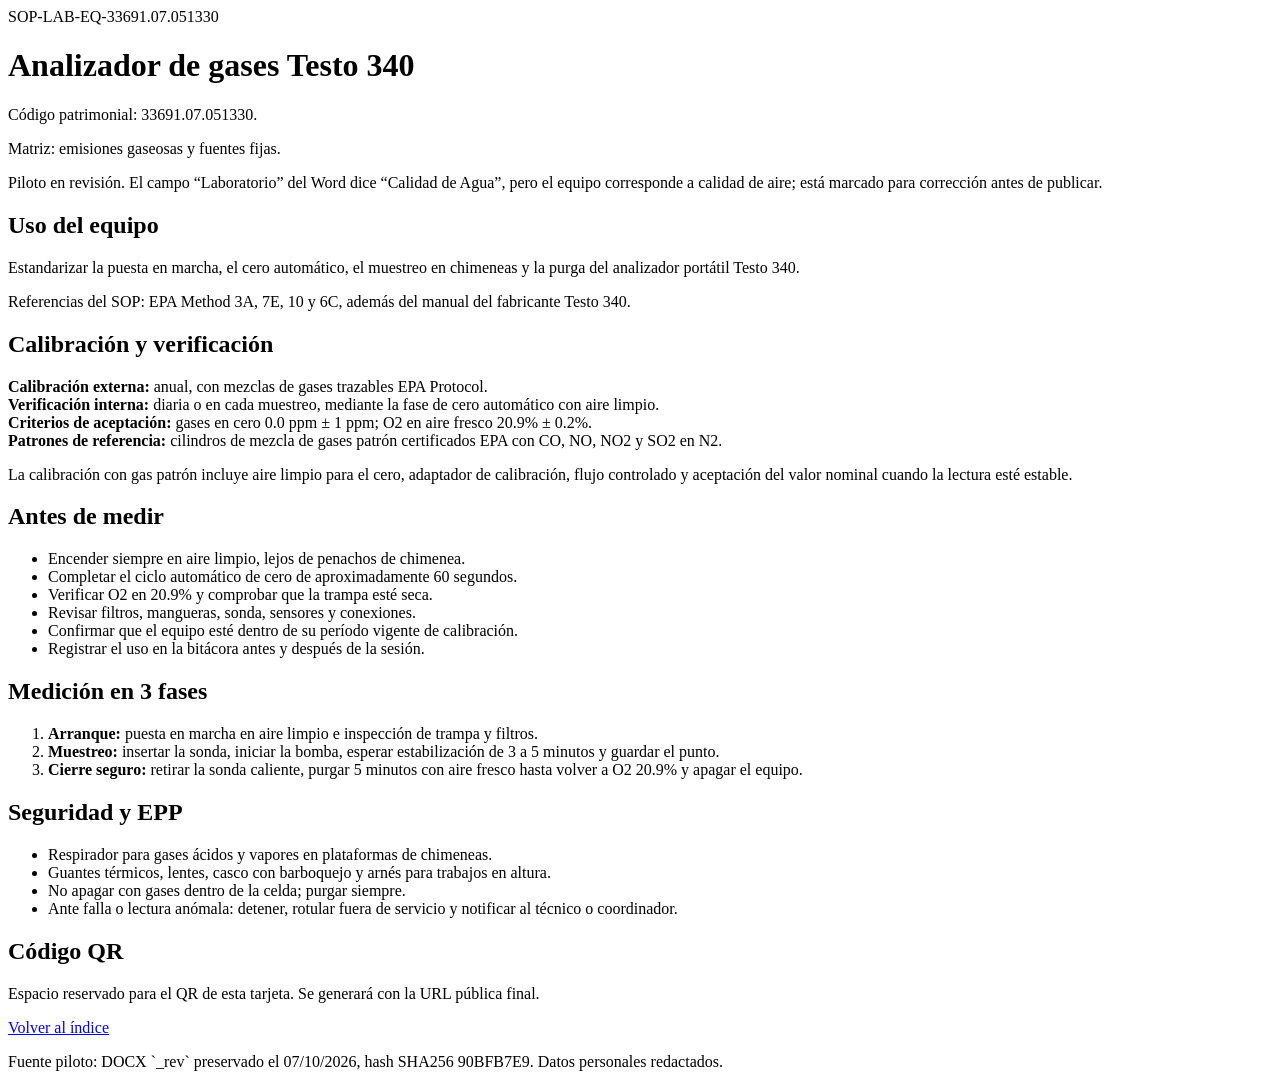
==== sop-33691-07-051330.html @ 210b204e "Add files via upload" ====
<!doctype html>
<html lang="es">
<head>
  <meta charset="utf-8">
  <meta name="viewport" content="width=device-width, initial-scale=1">
  <title>SOP-LAB-EQ-33691.07.051330 | Testo 340</title>
  <link rel="stylesheet" href="assets/estilos.css">
</head>
<body>
  <div class="contenedor">
    <div class="encabezado">
      <span class="etiqueta">SOP-LAB-EQ-33691.07.051330</span>
      <h1>Analizador de gases Testo 340</h1>
      <p>Código patrimonial: 33691.07.051330.</p>
      <p>Matriz: emisiones gaseosas y fuentes fijas.</p>
    </div>

    <div class="aviso">
      Piloto en revisión. El campo “Laboratorio” del Word dice “Calidad de Agua”, pero el equipo corresponde a calidad de aire; está marcado para corrección antes de publicar.
    </div>

    <div class="bloque">
      <h2>Uso del equipo</h2>
      <p>Estandarizar la puesta en marcha, el cero automático, el muestreo en chimeneas y la purga del analizador portátil Testo 340.</p>
      <p>Referencias del SOP: EPA Method 3A, 7E, 10 y 6C, además del manual del fabricante Testo 340.</p>
    </div>

    <div class="bloque">
      <h2>Calibración y verificación</h2>
      <div class="ficha">
        <div><strong>Calibración externa:</strong> anual, con mezclas de gases trazables EPA Protocol.</div>
        <div><strong>Verificación interna:</strong> diaria o en cada muestreo, mediante la fase de cero automático con aire limpio.</div>
        <div><strong>Criterios de aceptación:</strong> gases en cero 0.0 ppm ± 1 ppm; O2 en aire fresco 20.9% ± 0.2%.</div>
        <div><strong>Patrones de referencia:</strong> cilindros de mezcla de gases patrón certificados EPA con CO, NO, NO2 y SO2 en N2.</div>
      </div>
      <p>La calibración con gas patrón incluye aire limpio para el cero, adaptador de calibración, flujo controlado y aceptación del valor nominal cuando la lectura esté estable.</p>
    </div>

    <div class="bloque">
      <h2>Antes de medir</h2>
      <ul>
        <li>Encender siempre en aire limpio, lejos de penachos de chimenea.</li>
        <li>Completar el ciclo automático de cero de aproximadamente 60 segundos.</li>
        <li>Verificar O2 en 20.9% y comprobar que la trampa esté seca.</li>
        <li>Revisar filtros, mangueras, sonda, sensores y conexiones.</li>
        <li>Confirmar que el equipo esté dentro de su período vigente de calibración.</li>
        <li>Registrar el uso en la bitácora antes y después de la sesión.</li>
      </ul>
    </div>

    <div class="bloque">
      <h2>Medición en 3 fases</h2>
      <ol>
        <li><strong>Arranque:</strong> puesta en marcha en aire limpio e inspección de trampa y filtros.</li>
        <li><strong>Muestreo:</strong> insertar la sonda, iniciar la bomba, esperar estabilización de 3 a 5 minutos y guardar el punto.</li>
        <li><strong>Cierre seguro:</strong> retirar la sonda caliente, purgar 5 minutos con aire fresco hasta volver a O2 20.9% y apagar el equipo.</li>
      </ol>
    </div>

    <div class="bloque">
      <h2>Seguridad y EPP</h2>
      <ul>
        <li>Respirador para gases ácidos y vapores en plataformas de chimeneas.</li>
        <li>Guantes térmicos, lentes, casco con barboquejo y arnés para trabajos en altura.</li>
        <li>No apagar con gases dentro de la celda; purgar siempre.</li>
        <li>Ante falla o lectura anómala: detener, rotular fuera de servicio y notificar al técnico o coordinador.</li>
      </ul>
    </div>

    <div class="bloque">
      <h2>Código QR</h2>
      <div class="qr">Espacio reservado para el QR de esta tarjeta. Se generará con la URL pública final.</div>
      <p><a class="boton" href="index.html">Volver al índice</a></p>
    </div>

    <p class="pie">Fuente piloto: DOCX `_rev` preservado el 07/10/2026, hash SHA256 90BFB7E9. Datos personales redactados.</p>
  </div>
</body>
</html>
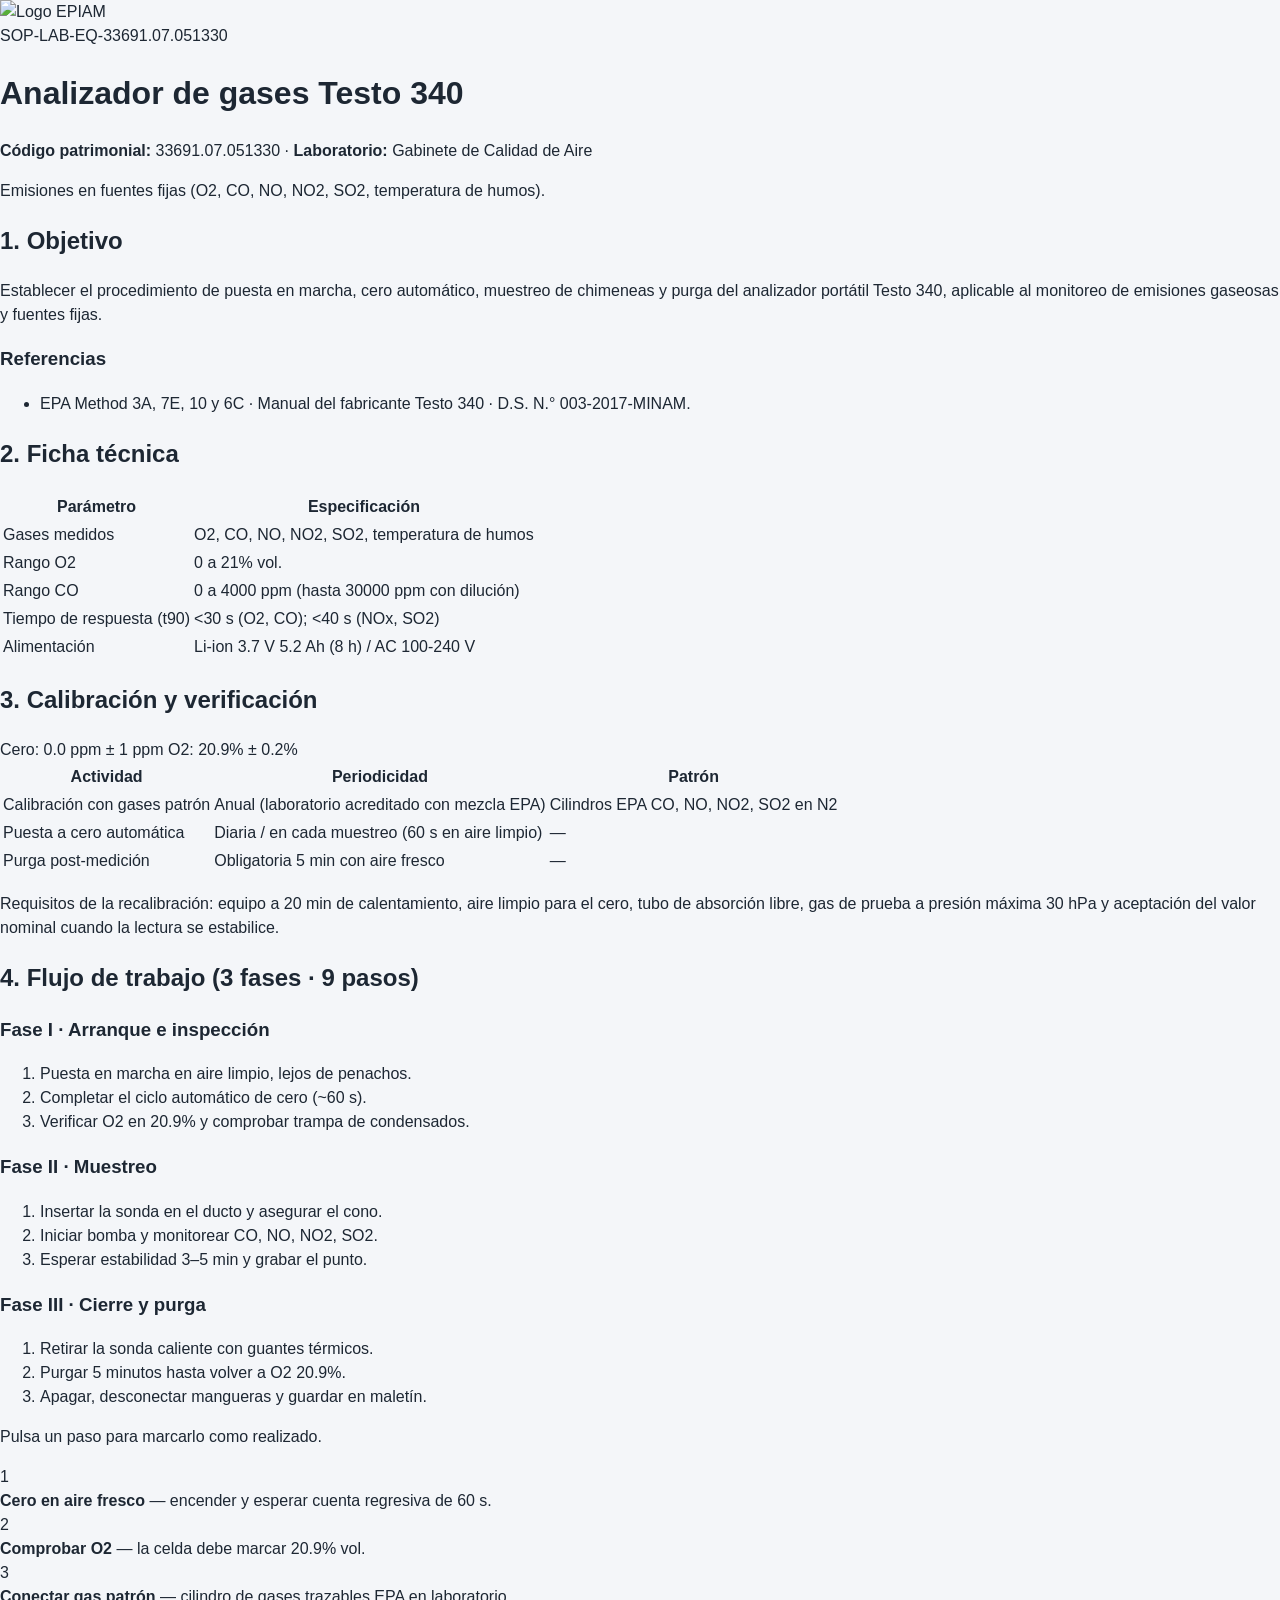
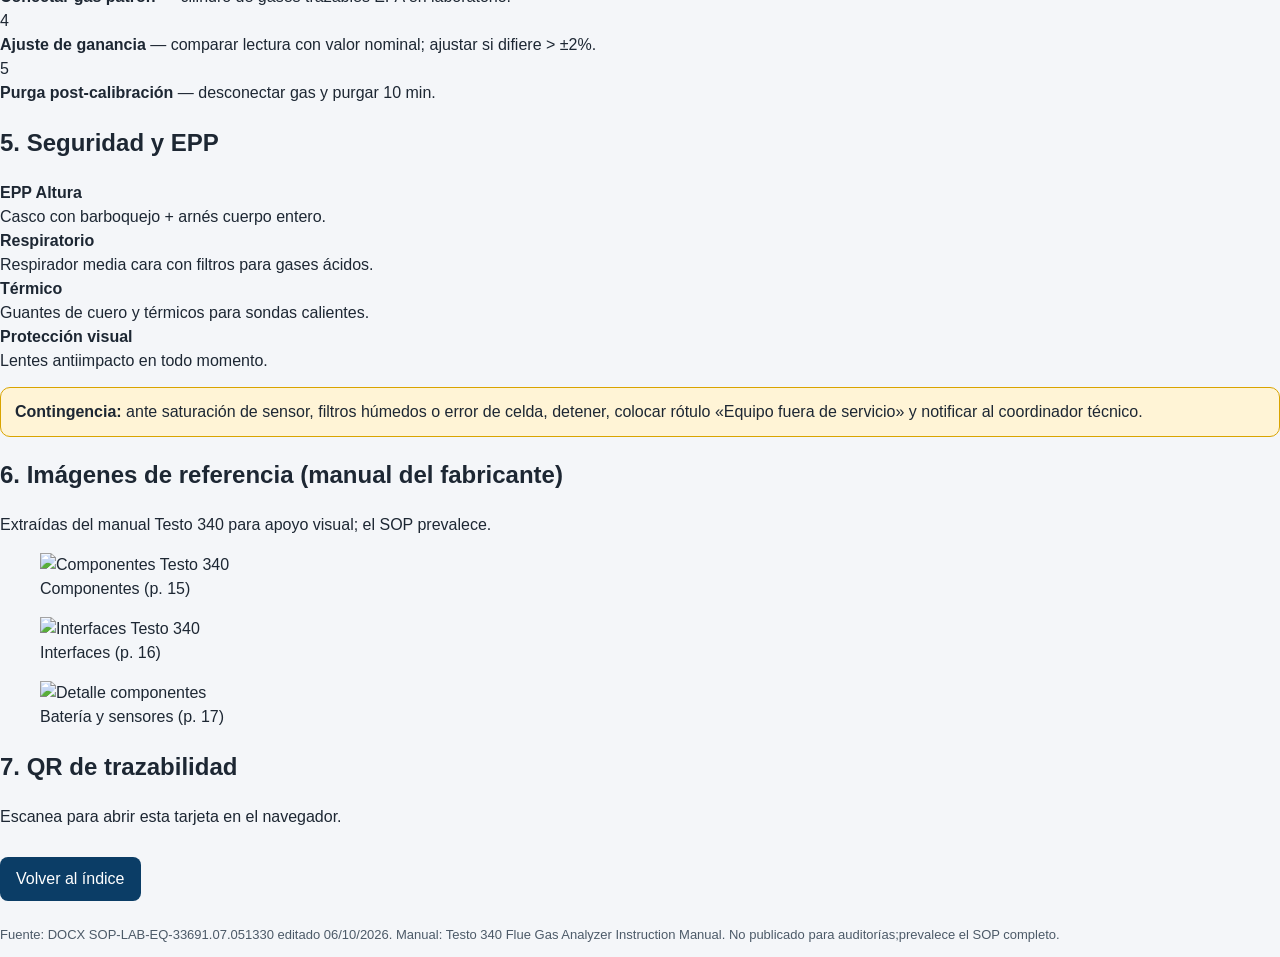
==== commit 25e12fd3: "Revise SOP-LAB-EQ-33691.07.051330 HTML structure Updated content and structure of the SOP-LAB-EQ-336" ====
--- a/sop-33691-07-051330.html
+++ b/sop-33691-07-051330.html
@@ -5,75 +5,129 @@
   <meta name="viewport" content="width=device-width, initial-scale=1">
   <title>SOP-LAB-EQ-33691.07.051330 | Testo 340</title>
   <link rel="stylesheet" href="assets/estilos.css">
+  <script src="assets/interaccion.js" defer></script>
 </head>
 <body>
-  <div class="contenedor">
-    <div class="encabezado">
-      <span class="etiqueta">SOP-LAB-EQ-33691.07.051330</span>
+  <div class="wrap">
+
+    <div class="hero">
+      <div class="brand">
+        <img src="assets/logo_upt.png" alt="Logo UPT" onerror="this.style.display='none'">
+        <img src="assets/logo_epiam.jpg" alt="Logo EPIAM" style="max-height:44px">
+      </div>
+      <span class="chip">SOP-LAB-EQ-33691.07.051330</span>
       <h1>Analizador de gases Testo 340</h1>
-      <p>Código patrimonial: 33691.07.051330.</p>
-      <p>Matriz: emisiones gaseosas y fuentes fijas.</p>
+      <p><strong>Código patrimonial:</strong> 33691.07.051330 · <strong>Laboratorio:</strong> Gabinete de Calidad de Aire</p>
+      <p>Emisiones en fuentes fijas (O2, CO, NO, NO2, SO2, temperatura de humos).</p>
     </div>
 
-    <div class="aviso">
-      Piloto en revisión. El campo “Laboratorio” del Word dice “Calidad de Agua”, pero el equipo corresponde a calidad de aire; está marcado para corrección antes de publicar.
-    </div>
+    <img class="banner-foto" src="assets/ref/testo340_p1_producto_portada.png" alt="Figura portada manual Testo 340" onerror="this.style.display='none'">
 
-    <div class="bloque">
-      <h2>Uso del equipo</h2>
-      <p>Estandarizar la puesta en marcha, el cero automático, el muestreo en chimeneas y la purga del analizador portátil Testo 340.</p>
-      <p>Referencias del SOP: EPA Method 3A, 7E, 10 y 6C, además del manual del fabricante Testo 340.</p>
-    </div>
-
-    <div class="bloque">
-      <h2>Calibración y verificación</h2>
-      <div class="ficha">
-        <div><strong>Calibración externa:</strong> anual, con mezclas de gases trazables EPA Protocol.</div>
-        <div><strong>Verificación interna:</strong> diaria o en cada muestreo, mediante la fase de cero automático con aire limpio.</div>
-        <div><strong>Criterios de aceptación:</strong> gases en cero 0.0 ppm ± 1 ppm; O2 en aire fresco 20.9% ± 0.2%.</div>
-        <div><strong>Patrones de referencia:</strong> cilindros de mezcla de gases patrón certificados EPA con CO, NO, NO2 y SO2 en N2.</div>
-      </div>
-      <p>La calibración con gas patrón incluye aire limpio para el cero, adaptador de calibración, flujo controlado y aceptación del valor nominal cuando la lectura esté estable.</p>
-    </div>
-
-    <div class="bloque">
-      <h2>Antes de medir</h2>
+    <div class="seccion">
+      <h2>1. Objetivo</h2>
+      <p>Establecer el procedimiento de puesta en marcha, cero automático, muestreo de chimeneas y purga del analizador portátil Testo 340, aplicable al monitoreo de emisiones gaseosas y fuentes fijas.</p>
+      <h3>Referencias</h3>
       <ul>
-        <li>Encender siempre en aire limpio, lejos de penachos de chimenea.</li>
-        <li>Completar el ciclo automático de cero de aproximadamente 60 segundos.</li>
-        <li>Verificar O2 en 20.9% y comprobar que la trampa esté seca.</li>
-        <li>Revisar filtros, mangueras, sonda, sensores y conexiones.</li>
-        <li>Confirmar que el equipo esté dentro de su período vigente de calibración.</li>
-        <li>Registrar el uso en la bitácora antes y después de la sesión.</li>
+        <li>EPA Method 3A, 7E, 10 y 6C · Manual del fabricante Testo 340 · D.S. N.° 003-2017-MINAM.</li>
       </ul>
     </div>
 
-    <div class="bloque">
-      <h2>Medición en 3 fases</h2>
-      <ol>
-        <li><strong>Arranque:</strong> puesta en marcha en aire limpio e inspección de trampa y filtros.</li>
-        <li><strong>Muestreo:</strong> insertar la sonda, iniciar la bomba, esperar estabilización de 3 a 5 minutos y guardar el punto.</li>
-        <li><strong>Cierre seguro:</strong> retirar la sonda caliente, purgar 5 minutos con aire fresco hasta volver a O2 20.9% y apagar el equipo.</li>
-      </ol>
+    <div class="seccion">
+      <h2>2. Ficha técnica</h2>
+      <table class="tabla-mini">
+        <tr><th>Parámetro</th><th>Especificación</th></tr>
+        <tr><td>Gases medidos</td><td>O2, CO, NO, NO2, SO2, temperatura de humos</td></tr>
+        <tr><td>Rango O2</td><td>0 a 21% vol.</td></tr>
+        <tr><td>Rango CO</td><td>0 a 4000 ppm (hasta 30000 ppm con dilución)</td></tr>
+        <tr><td>Tiempo de respuesta (t90)</td><td>&lt;30 s (O2, CO); &lt;40 s (NOx, SO2)</td></tr>
+        <tr><td>Alimentación</td><td>Li-ion 3.7 V 5.2 Ah (8 h) / AC 100-240 V</td></tr>
+      </table>
     </div>
 
-    <div class="bloque">
-      <h2>Seguridad y EPP</h2>
-      <ul>
-        <li>Respirador para gases ácidos y vapores en plataformas de chimeneas.</li>
-        <li>Guantes térmicos, lentes, casco con barboquejo y arnés para trabajos en altura.</li>
-        <li>No apagar con gases dentro de la celda; purgar siempre.</li>
-        <li>Ante falla o lectura anómala: detener, rotular fuera de servicio y notificar al técnico o coordinador.</li>
-      </ul>
+    <div class="seccion">
+      <h2>3. Calibración y verificación</h2>
+      <div class="caudal">
+        <span class="chip ok">Cero: 0.0 ppm ± 1 ppm</span>
+        <span class="chip ok">O2: 20.9% ± 0.2%</span>
+      </div>
+      <table class="tabla-mini">
+        <tr><th>Actividad</th><th>Periodicidad</th><th>Patrón</th></tr>
+        <tr><td>Calibración con gases patrón</td><td>Anual (laboratorio acreditado con mezcla EPA)</td><td>Cilindros EPA CO, NO, NO2, SO2 en N2</td></tr>
+        <tr><td>Puesta a cero automática</td><td>Diaria / en cada muestreo (60 s en aire limpio)</td><td>—</td></tr>
+        <tr><td>Purga post-medición</td><td>Obligatoria 5 min con aire fresco</td><td>—</td></tr>
+      </table>
+      <p>Requisitos de la recalibración: equipo a 20 min de calentamiento, aire limpio para el cero, tubo de absorción libre, gas de prueba a presión máxima 30 hPa y aceptación del valor nominal cuando la lectura se estabilice.</p>
     </div>
 
-    <div class="bloque">
-      <h2>Código QR</h2>
-      <div class="qr">Espacio reservado para el QR de esta tarjeta. Se generará con la URL pública final.</div>
-      <p><a class="boton" href="index.html">Volver al índice</a></p>
+    <div class="seccion">
+      <h2>4. Flujo de trabajo (3 fases · 9 pasos)</h2>
+      <div class="fases">
+        <div class="fase-card"><h3>Fase I · Arranque e inspección</h3>
+          <ol class="timeline">
+            <li>Puesta en marcha en aire limpio, lejos de penachos.</li>
+            <li>Completar el ciclo automático de cero (~60 s).</li>
+            <li>Verificar O2 en 20.9% y comprobar trampa de condensados.</li>
+          </ol>
+        </div>
+        <div class="fase-card"><h3>Fase II · Muestreo</h3>
+          <ol class="timeline">
+            <li>Insertar la sonda en el ducto y asegurar el cono.</li>
+            <li>Iniciar bomba y monitorear CO, NO, NO2, SO2.</li>
+            <li>Esperar estabilidad 3–5 min y grabar el punto.</li>
+          </ol>
+        </div>
+        <div class="fase-card"><h3>Fase III · Cierre y purga</h3>
+          <ol class="timeline">
+            <li>Retirar la sonda caliente con guantes térmicos.</li>
+            <li>Purgar 5 minutos hasta volver a O2 20.9%.</li>
+            <li>Apagar, desconectar mangueras y guardar en maletín.</li>
+          </ol>
+        </div>
+      </div>
+      <p>Pulsa un paso para marcarlo como realizado.</p>
+      <div class="pasos-wrap">
+        <div class="pasa-card"><div class="pasa-num">1</div><div><strong>Cero en aire fresco</strong> — encender y esperar cuenta regresiva de 60 s.</div></div>
+        <div class="pasa-card"><div class="pasa-num">2</div><div><strong>Comprobar O2</strong> — la celda debe marcar 20.9% vol.</div></div>
+        <div class="pasa-card"><div class="pasa-num">3</div><div><strong>Conectar gas patrón</strong> — cilindro de gases trazables EPA en laboratorio.</div></div>
+        <div class="pasa-card"><div class="pasa-num">4</div><div><strong>Ajuste de ganancia</strong> — comparar lectura con valor nominal; ajustar si difiere > ±2%.</div></div>
+        <div class="pasa-card"><div class="pasa-num">5</div><div><strong>Purga post-calibración</strong> — desconectar gas y purgar 10 min.</div></div>
+      </div>
     </div>
 
-    <p class="pie">Fuente piloto: DOCX `_rev` preservado el 07/10/2026, hash SHA256 90BFB7E9. Datos personales redactados.</p>
+    <div class="seccion">
+      <h2>5. Seguridad y EPP</h2>
+      <div class="epp-grid">
+        <div class="epp"><strong>EPP Altura</strong><br>Casco con barboquejo + arnés cuerpo entero.</div>
+        <div class="epp"><strong>Respiratorio</strong><br>Respirador media cara con filtros para gases ácidos.</div>
+        <div class="epp"><strong>Térmico</strong><br>Guantes de cuero y térmicos para sondas calientes.</div>
+        <div class="epp"><strong>Protección visual</strong><br>Lentes antiimpacto en todo momento.</div>
+      </div>
+      <div class="aviso" style="margin-top:14px">
+        <strong>Contingencia:</strong> ante saturación de sensor, filtros húmedos o error de celda, detener, colocar rótulo «Equipo fuera de servicio» y notificar al coordinador técnico.
+      </div>
+    </div>
+
+    <div class="seccion">
+      <h2>6. Imágenes de referencia (manual del fabricante)</h2>
+      <p>Extraídas del manual Testo 340 para apoyo visual; el SOP prevalece.</p>
+      <div class="img-grid">
+        <figure><img src="assets/ref/testo340_p15_diagrama_componentes.png" alt="Componentes Testo 340" loading="lazy"><figcaption>Componentes (p. 15)</figcaption></figure>
+        <figure><img src="assets/ref/testo340_p16_interfaces.png" alt="Interfaces Testo 340" loading="lazy"><figcaption>Interfaces (p. 16)</figcaption></figure>
+        <figure><img src="assets/ref/testo340_p17_componentes.png" alt="Detalle componentes" loading="lazy"><figcaption>Batería y sensores (p. 17)</figcaption></figure>
+      </div>
+    </div>
+
+    <div class="seccion">
+      <h2>7. QR de trazabilidad</h2>
+      <div class="qr-box">
+        <img id="qr-testo" alt="Código QR Testo 340" src="assets/qr/qr-testo340.png" onerror="this.style.display='none'">
+        <p>Escanea para abrir esta tarjeta en el navegador.</p>
+        <a class="boton" href="index.html">Volver al índice</a>
+      </div>
+    </div>
+
+    <p class="pie">Fuente: DOCX SOP-LAB-EQ-33691.07.051330 editado 06/10/2026. Manual: Testo 340 Flue Gas Analyzer Instruction Manual. No publicado para auditorías;prevalece el SOP completo.</p>
+
   </div>
 </body>
 </html>
--- a/assets/estilos.css
+++ b/assets/estilos.css
@@ -0,0 +1,143 @@
+:root {
+  --azul: #0b3d66;
+  --azul-claro: #e8f0f7;
+  --fondo: #f4f6f9;
+  --texto: #1d2733;
+  --linea: #d7dee7;
+  --alerta-fondo: #fff4d6;
+  --alerta-linea: #d9a400;
+}
+
+* { box-sizing: border-box; }
+
+body {
+  margin: 0;
+  background: var(--fondo);
+  color: var(--texto);
+  font-family: Arial, Helvetica, sans-serif;
+  line-height: 1.5;
+}
+
+.contenedor {
+  max-width: 980px;
+  margin: 0 auto;
+  padding: 24px 18px 48px;
+}
+
+.encabezado {
+  background: var(--azul);
+  color: #ffffff;
+  border-radius: 14px;
+  padding: 26px 24px;
+}
+
+.encabezado h1 {
+  margin: 0 0 8px;
+  font-size: 30px;
+}
+
+.encabezado p {
+  margin: 6px 0;
+}
+
+.etiqueta {
+  display: inline-block;
+  margin-bottom: 10px;
+  padding: 4px 12px;
+  border-radius: 999px;
+  background: #ffffff;
+  color: var(--azul);
+  font-weight: bold;
+}
+
+.aviso {
+  margin-top: 16px;
+  padding: 12px 14px;
+  border: 1px solid var(--alerta-linea);
+  border-radius: 10px;
+  background: var(--alerta-fondo);
+}
+
+.tarjetas {
+  display: grid;
+  gap: 16px;
+  margin-top: 18px;
+}
+
+@media (min-width: 760px) {
+  .tarjetas { grid-template-columns: 1fr 1fr; }
+}
+
+.tarjeta {
+  background: #ffffff;
+  border: 1px solid var(--linea);
+  border-radius: 12px;
+  padding: 18px;
+}
+
+.tarjeta h2 {
+  margin-top: 0;
+  color: var(--azul);
+}
+
+.bloque {
+  margin: 14px 0;
+  padding: 14px;
+  border: 1px solid var(--linea);
+  border-radius: 10px;
+  background: #ffffff;
+}
+
+.bloque h2,
+.bloque h3 {
+  margin-top: 0;
+  color: var(--azul);
+}
+
+.bloque ul,
+.bloque ol {
+  margin: 8px 0 0;
+  padding-left: 20px;
+}
+
+.ficha {
+  display: grid;
+  gap: 8px;
+  margin-top: 12px;
+}
+
+.ficha div {
+  padding: 8px 10px;
+  border-radius: 8px;
+  background: var(--azul-claro);
+}
+
+.boton {
+  display: inline-block;
+  margin-top: 12px;
+  padding: 10px 16px;
+  border-radius: 8px;
+  background: var(--azul);
+  color: #ffffff;
+  text-decoration: none;
+}
+
+.qr {
+  margin-top: 12px;
+  padding: 14px;
+  border: 2px dashed var(--azul);
+  border-radius: 10px;
+  background: #ffffff;
+}
+
+.pie {
+  margin-top: 24px;
+  color: #4c5a68;
+  font-size: 13px;
+}
+
+@media print {
+  body { background: #ffffff; }
+  .boton { display: none; }
+  .tarjeta, .bloque { break-inside: avoid; }
+}
